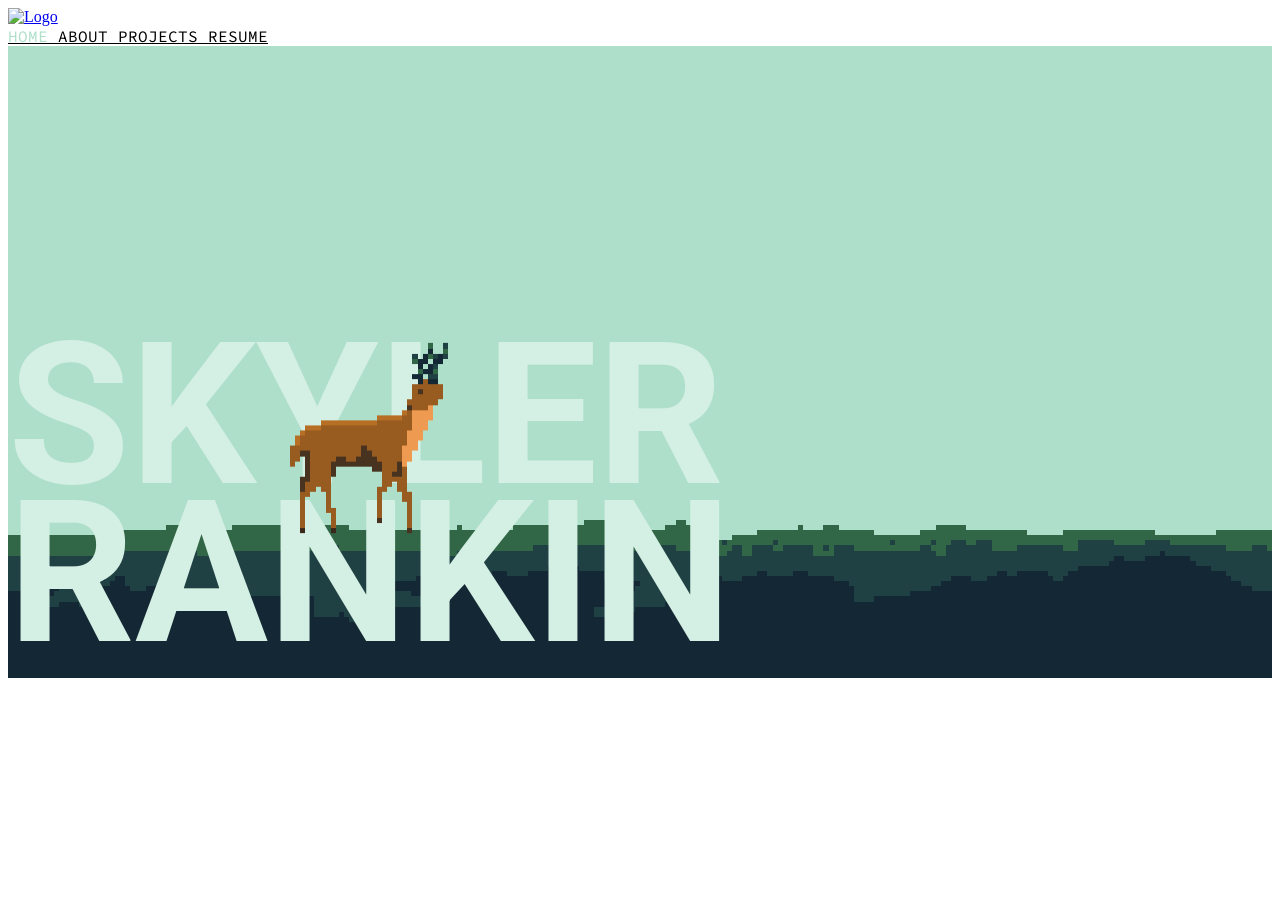
==== index.html @ 7c262d17 "resume update, sm2s" ====
<!DOCTYPE html>
    <head>
        <meta charset="utf-8">
        <meta http-equiv="X-UA-Compatible" content="IE=edge">
        <meta name="viewport" content="width=device-width, initial-scale=1">
        <meta name="description" content="I am a Computer Science student at the University of Pennsylvania and a Software Development intern at Amazon.">
        <title>Skyler Rankin</title>
        <link href="https://fonts.googleapis.com/css?family=Source+Code+Pro" rel="stylesheet">
        <link href="https://fonts.googleapis.com/css?family=Roboto" rel="stylesheet">
        <link rel="stylesheet" href="https://unpkg.com/bulma@0.7.4/css/bulma.min.css" />
        <link rel="stylesheet" href="https://use.fontawesome.com/releases/v5.8.2/css/all.css" integrity="sha384-oS3vJWv+0UjzBfQzYUhtDYW+Pj2yciDJxpsK1OYPAYjqT085Qq/1cq5FLXAZQ7Ay" crossorigin="anonymous">

        <style>
            ::selection { background: #aedfca; }
            ::-moz-selection { background: #aedfca; }
            .nav_link { font-family: 'Source Code Pro', monospace; color: black; }
            .nav_link:hover { color: #aedfca; }
            .title_sub { font-family: 'Source Code Pro', monospace; }
            .navbar-item:hover { cursor: pointer; }
            .centered {  color: white; position: absolute; top: 0; left: 0; right: 0; }
        </style>
    </head>

    <body>
        <section class="hero is-fullheight">
            <div class="hero-head">
                <nav class="navbar">
                    <div class="container">
                        <div class="navbar-brand">
                            <a class="navbar-item" href="../">
                                <img src="http://bulma.io/images/bulma-type-white.png" alt="Logo">
                            </a>
                            <span class="navbar-burger burger" data-target="navbarMenu" id="burger">
                                <span></span>
                                <span></span>
                                <span></span>
                            </span>
                        </div>
                        <div id="navbarMenu" class="navbar-menu">
                            <div class="navbar-end">
                                <span class="navbar-item is-active paged" data-target="pane-1" id="tab-1">
                                    <a class="nav_link" href="#">
                                        <span style="color: #aedfca;">HOME</span>
                                    </a>
                                </span>
                                <span class="navbar-item paged" data-target="pane-2" id="tab-2">
                                    <a class="nav_link" href="#">
                                        <span>ABOUT</span>
                                    </a>
                                </span>
                                <span class="navbar-item paged" data-target="pane-3" id="tab-3">
                                    <a class="nav_link" href="#">
                                        <span>PROJECTS</span>
                                    </a>
                                </span>
                                <span id="resume" class="navbar-item">
                                    <a class="nav_link" href="#">
                                        <span>RESUME</span>
                                    </a>
                                </span>
                            </div>
                        </div>
                    </div>
                </nav>
            </div>
            <div class="hero-body">
                <div class="container">
                    <div class="tab-content">
                        <div class="tab-pane" id="pane-1" style="display: block;">
                            <div class="column is-8 is-offset-2 has-text-centered" style="position: relative;">
                                <div style="position: relative">
                                    <canvas id="background_canvas" style="width: 100%; height: 100%; z-index: 0;"></canvas>
                                    <div class="centered" style="z-index: 1;">
                                        <h1 id="home_title" style="font-family: 'Roboto', sans-serif; white-space: nowrap; line-height: 80%; color: #d4efe3;"></h1>
                                    </div>
                                    <canvas id="foreground_canvas" style="position: absolute; top: 0; left: 0; width: 100%; height: 100%; z-index: 2"></canvas>
                                </div>
                            </div>
                        </div>
                        <div class="tab-pane is-active" id="pane-2" style="display: none;">
                            <div class="column is-8 is-offset-2">
                                <h1 class="title" id="time_of_day" style="font-family: 'Roboto';"></h1>
                                <hr>
                                <div class="columns">
                                    <div class="column is-half">
                                        <figure class="image">
                                            <img src="res/image_square.jpg">
                                        </figure>
                                    </div>
                                    <div class="column is-half">
                                        I am a Computer Science student at the University of Pennsylvania and have been fortunate enough to intern at GP Strategies the past two summers as well as at Amazon this summer.  Through these experiences, I have learned not only languages and system designs, but also the good practices and work ethic that have forged this modern era of technology. I take pride in producing quality code and believe in hard work and accountability. Aside from coding, I enjoy spending time fishing, maintaining aquariums, and playing basketball.
                                        <br>
                                        <br>
                                        <span class="icon">
                                            <i class="fas fa-envelope"></i>
                                        </span>
                                        <a href="mailto:skylerr@seas.upenn.edu">  skylerr@seas.upenn.edu</a>
                                        <br>
                                        <span class="icon">
                                                <i class="fab fa-github"></i>
                                        </span>
                                        <a href="https://github.com/SkylerRankin" target="_blank">  Github</a>
                                    </div>
                                </div>
                            </div>
                        </div>
                        <div class="tab-pane is-active" id="pane-3" style="display: none;">
                            <div class="columns">
                                <div class="column is-2">
                                    <aside class="menu">
                                        <p class="menu-label">
                                            Projects
                                        </p>
                                        <ul class="menu-list">
                                            <!--INSERT START-->
                                            <li><a href="#project_0">JPEG Decoding</a></li>
                                            <li><a href="#project_1">SM2S</a></li>
                                            <li><a href="#project_2">2D Raycasting</a></li>
                                            <!--INSERT END-->
                                        </ul>
                                    </aside>
                                </div>
                                <div class="column is-8">
                                    <!--INSERT START-->
                                    <div>
                                        <h1 class="title" id="project_0">JPEG Decoding</h1>
                                        <div class="subtitle">A walk-through of the JFIF</div>
                                        <div>
                                            <a href="https://github.com/SkylerRankin/JPEG-Decoder" target="_blank"><span class="tag is-link">Github</span></a>
                                            <span class="tag is-success">Python 3</span>
                                            <span class="tag is-success">Jupyter Notebook</span>
                                            <br>
                                        </div>
                                        <div>
                                            <br>
                                            <figure class="image" style="width: 100%;"><img src="res/jpeg.jpg" style="width: 60%; float: right; margin-left: 15px; margin-right: 15px; margin-bottom: 15px;"></figure>
                                            <p>This Jupyter Notebook steps through the process of decoding a JPEG image file. After learning to understand these files byte by byte, its clear that a very high level of engineering and foresight was needed to achieve the stability and efficiency that allows for millions of pixels created by a variety of cameras and applications to be packed into small, uniform files. However, much of the available official documentation for this process is either extremely brief or lacking real world examples; when it comes to procedures like ZRL encoding or Huffman table parsing, it takes more than a few sentences to get all of the details necessary to implement them. As such, I’ve created this repository using simple to understand functions written in Python with custom diagrams for all of the tricky sections. Hopefully this will be useful to anyone looking for an example of how the bytes are parsed in JPEG decoders.</p>
                                        </div>
                                        <br style="clear: both;">
                                        <hr>
                                    </div>
                                    <div>
                                        <h1 class="title" id="project_1">SM2S</h1>
                                        <div class="subtitle">Simple Money Management System: A serverless web app</div>
                                        <div>
                                            <a href="http://www.sm2s.org" target="_blank"><span class="tag is-link">Live Site</span></a>
                                            <span class="tag is-success">React</span>
                                            <span class="tag is-success">AWS</span>
                                            <span class="tag is-success">Lambda</span>
                                            <span class="tag is-success">DynamoDB</span>
                                            <br>
                                        </div>
                                        <div>
                                            <br>
                                            <figure class="image" style="width: 100%;"><img src="res/SM2S.PNG" style="width: 60%; float: right; margin-left: 15px; margin-right: 15px; margin-bottom: 15px;"></figure>
                                            <p>This Jupyter Notebook steps through the process of decoding a JPEG image file. After learning to understand these files byte by byte, its clear that a very high level of engineering and foresight was needed to achieve the stability and efficiency that allows for millions of pixels created by a variety of cameras and applications to be packed into small, uniform files. However, much of the available official documentation for this process is either extremely brief or lacking real world examples; when it comes to procedures like ZRL encoding or Huffman table parsing, it takes more than a few sentences to get all of the details necessary to implement them. As such, I’ve created this repository using simple to understand functions written in Python with custom diagrams for all of the tricky sections. Hopefully this will be useful to anyone looking for an example of how the bytes are parsed in JPEG decoders.</p>
                                        </div>
                                        <br style="clear: both;">
                                        <hr>
                                    </div>
                                    <div>
                                        <h1 class="title" id="project_2">2D Raycasting</h1>
                                        <div class="subtitle">Transforming 2D Maps into 3D Environments with Ray Casting</div>
                                        <div>
                                            <a href="https://github.com/SkylerRankin/Raycast3D" target="_blank"><span class="tag is-link">Github</span></a>
                                            <span class="tag is-success">Java</span>
                                            <br>
                                        </div>
                                        <div>
                                            <br>
                                            <figure class="image" style="width: 100%;"><img src="res/raycast.jpg" style="width: 60%; float: right; margin-left: 15px; margin-right: 15px; margin-bottom: 15px;"></figure>
                                            <p>3D graphics algorithms have reached a point where they can be implemented in pretty much every platform efficiently, but there was once a time where vertex buffers and pixel shaders just weren’t in the memory budget of the average computer. In these times, developers created some very clever methods of simulating 3D scenes and objects without actually calculating the distances normally necessary for such a visual. This small Java file implements one such method, 2D ray casting, to simulate a FPS view walking in a 3D maze. The entire file is around 160 lines with no 3D model, and I think gives an awesome effect for so little cost.</p>
                                        </div>
                                        <br style="clear: both;">
                                        <hr>
                                    </div>
                                    <!--INSERT END-->
                                </div>
                            </div>
                        </div>
                    </div>
                </div>
            </div>
        </section>
        <script src="script_min.js"></script>
        <script src="animation_min.js"></script>
        <!--<script src="format.js"></script>-->
    </body>
</html>
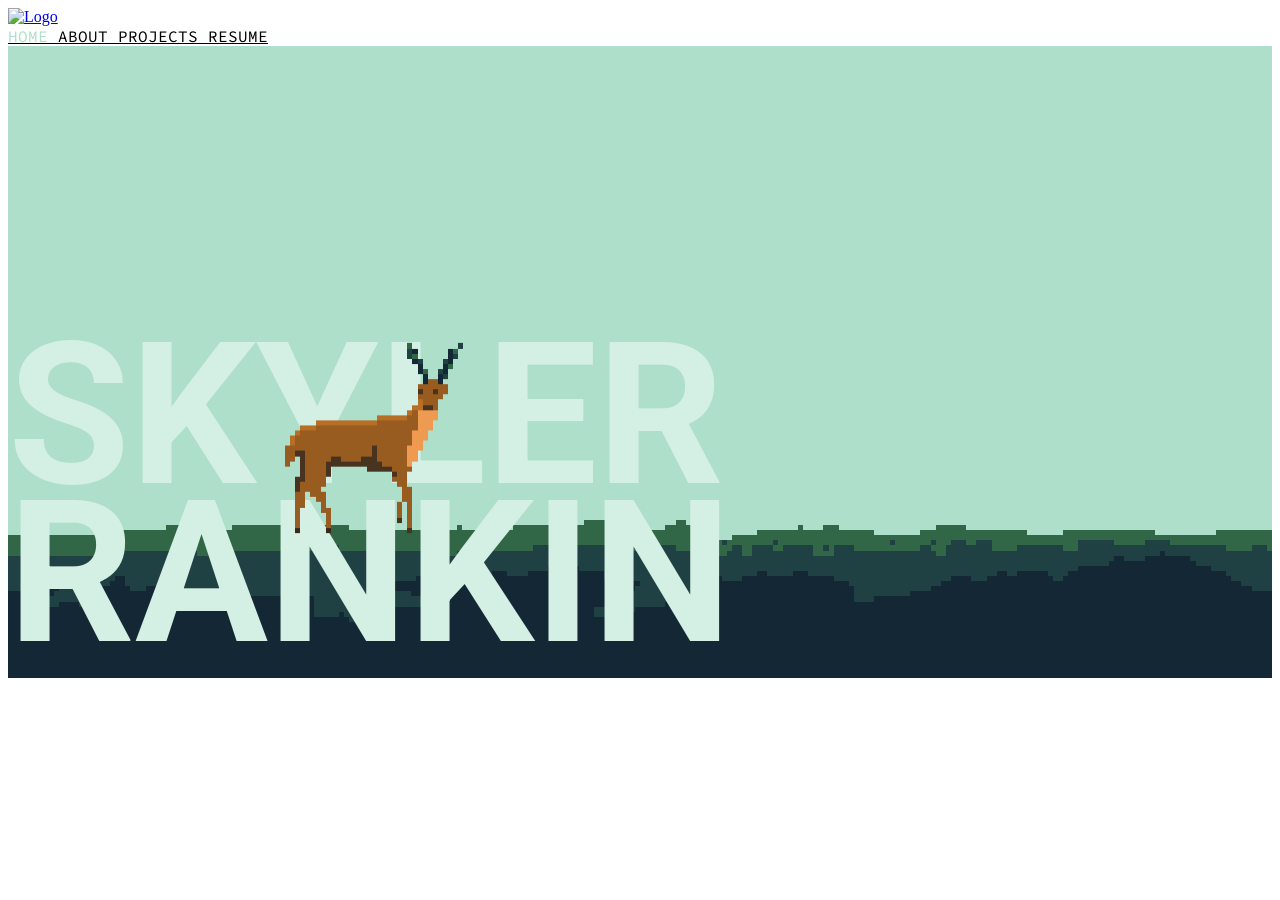
==== commit 28f21bcd: "sm2s description" ====
--- a/index.html
+++ b/index.html
@@ -153,7 +153,7 @@
                                         <div>
                                             <br>
                                             <figure class="image" style="width: 100%;"><img src="res/SM2S.PNG" style="width: 60%; float: right; margin-left: 15px; margin-right: 15px; margin-bottom: 15px;"></figure>
-                                            <p>This Jupyter Notebook steps through the process of decoding a JPEG image file. After learning to understand these files byte by byte, its clear that a very high level of engineering and foresight was needed to achieve the stability and efficiency that allows for millions of pixels created by a variety of cameras and applications to be packed into small, uniform files. However, much of the available official documentation for this process is either extremely brief or lacking real world examples; when it comes to procedures like ZRL encoding or Huffman table parsing, it takes more than a few sentences to get all of the details necessary to implement them. As such, I’ve created this repository using simple to understand functions written in Python with custom diagrams for all of the tricky sections. Hopefully this will be useful to anyone looking for an example of how the bytes are parsed in JPEG decoders.</p>
+                                            <p>This website provides a simple means to budget and track finances. The web application uses an API served by an AWS Lambda function. This allows the front end to interface with several Dynamo DB tables that store users’ financial records and encrypted login information. Through making API requests, the application does not require a traditional server to be utilized and is fully interactive even though it is statically hosted. In this case, I use a public S3 bucket to hold the HTML and JavaScript files. For low traffic websites with minimal connectivity requirements, this serverless design is low cost and efficient as compared to a typical cloud-based server.</p>
                                         </div>
                                         <br style="clear: both;">
                                         <hr>
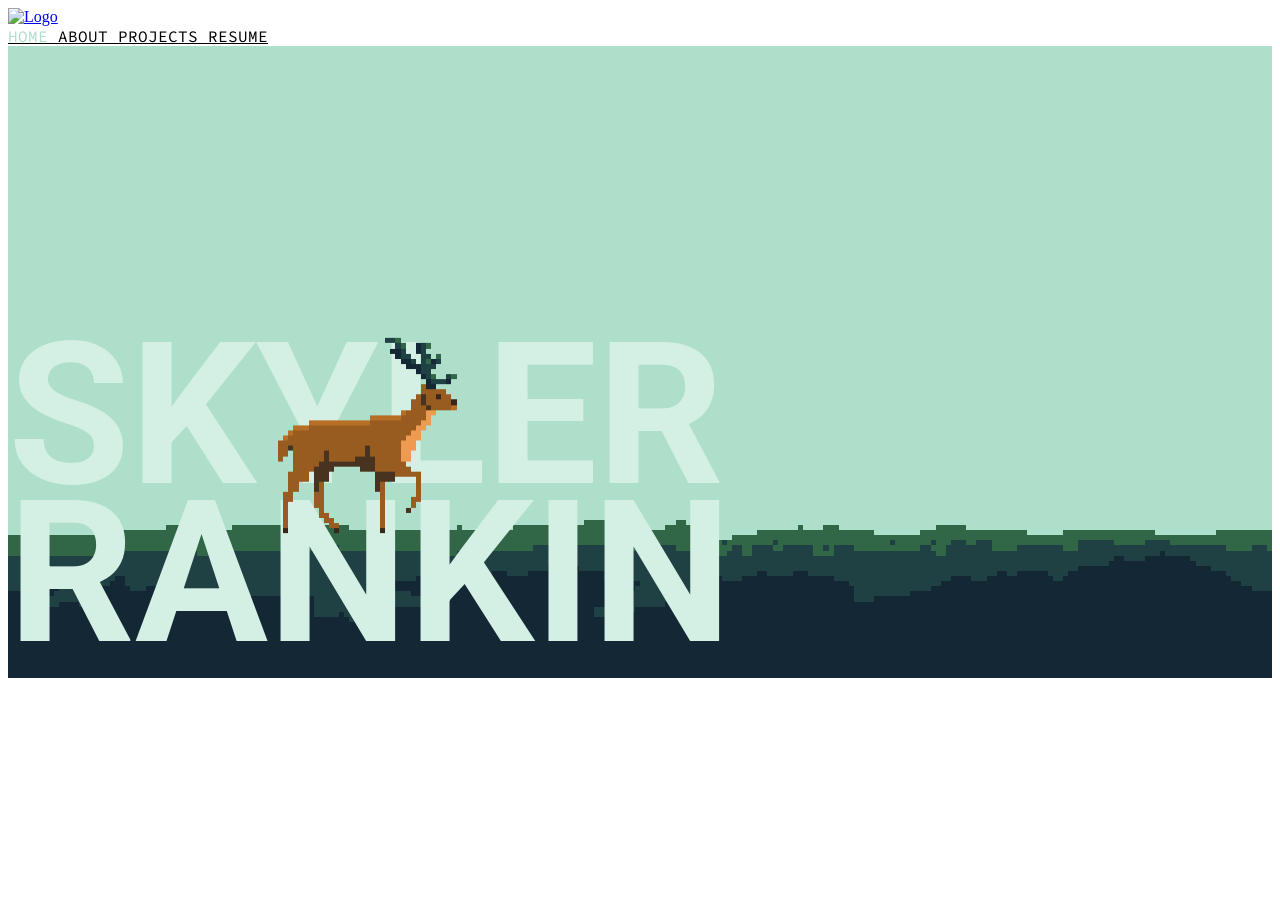
==== commit d9aa4efc: "added browser and cubes" ====
--- a/index.html
+++ b/index.html
@@ -113,9 +113,11 @@
                                         </p>
                                         <ul class="menu-list">
                                             <!--INSERT START-->
-                                            <li><a href="#project_0">JPEG Decoding</a></li>
-                                            <li><a href="#project_1">SM2S</a></li>
-                                            <li><a href="#project_2">2D Raycasting</a></li>
+                                            <li><a href="#project_0">Browser</a></li>
+                                            <li><a href="#project_1">JPEG Decoding</a></li>
+                                            <li><a href="#project_2">Flash Cubes</a></li>
+                                            <li><a href="#project_3">SM2S</a></li>
+                                            <li><a href="#project_4">2D Raycasting</a></li>
                                             <!--INSERT END-->
                                         </ul>
                                     </aside>
@@ -123,7 +125,25 @@
                                 <div class="column is-8">
                                     <!--INSERT START-->
                                     <div>
-                                        <h1 class="title" id="project_0">JPEG Decoding</h1>
+                                        <h1 class="title" id="project_0">Browser</h1>
+                                        <div class="subtitle">An HTML/CSS Renderer</div>
+                                        <div>
+                                            <a href="https://github.com/SkylerRankin/Browser" target="_blank"><span class="tag is-link">Github</span></a>
+                                            <span class="tag is-success">Java</span>
+                                            <span class="tag is-success">HTML</span>
+                                            <span class="tag is-success">CSS</span>
+                                            <br>
+                                        </div>
+                                        <div>
+                                            <br>
+                                            <figure class="image" style="width: 100%;"><img src="res/browser.png" style="width: 60%; float: right; margin-left: 15px; margin-right: 15px; margin-bottom: 15px;"></figure>
+                                            <p>This web browser uses an HTML/CSS renderer I wrote from scratch, drawing to a JavaFX canvas. The first step in the process to render a page is making the HTTP request in an independent thread for the root HTML file. Once this is loaded, it is parsed into a tree structure of the HTML tags. From this structure, a more formal DOM can be assembled. While the DOM is being created, any external resources, such as image references, can start being fetched and processed as well. The next step is to generate the render tree, which contains information used to draw each node. The most interesting part of the render tree is that changing one element has recursive impacts throughout the tree. If a child node grows larger, the parent must grow to fit that size. But if the parent’s size is fixed, say by a CSS rule, then the child must know to make line breaks, overflows, or whatever is specified to fit that constraint. This relationship is handled by a couple of recursive functions that propagate information either upwards or downwards through the tree to make sure the rendering is true to the HTML. At the final step, each node is drawn to the canvas and the webpage is visible. This browser does not include a JavaScript interpreter, so unfortunately many modern webpages are not visible with it. I have, however, added some bookmarks to HTML-only sites that render pretty accurately. </p>
+                                        </div>
+                                        <br style="clear: both;">
+                                        <hr>
+                                    </div>
+                                    <div>
+                                        <h1 class="title" id="project_1">JPEG Decoding</h1>
                                         <div class="subtitle">A walk-through of the JFIF</div>
                                         <div>
                                             <a href="https://github.com/SkylerRankin/JPEG-Decoder" target="_blank"><span class="tag is-link">Github</span></a>
@@ -140,7 +160,26 @@
                                         <hr>
                                     </div>
                                     <div>
-                                        <h1 class="title" id="project_1">SM2S</h1>
+                                        <h1 class="title" id="project_2">Flash Cubes</h1>
+                                        <div class="subtitle">Multi-sided flash cards using cubes</div>
+                                        <div>
+                                            <a href="http://cube-bucket-skylerr.s3-website-us-east-1.amazonaws.com/" target="_blank"><span class="tag is-link">Live Site</span></a>
+                                            <span class="tag is-success">React</span>
+                                            <span class="tag is-success">AWS</span>
+                                            <span class="tag is-success">Lambda</span>
+                                            <span class="tag is-success">DynamoDB</span>
+                                            <br>
+                                        </div>
+                                        <div>
+                                            <br>
+                                            <figure class="image" style="width: 100%;"><img src="res/cubes.PNG" style="width: 60%; float: right; margin-left: 15px; margin-right: 15px; margin-bottom: 15px;"></figure>
+                                            <p>This application provides creates a clean, minimal interface to use through flash cards that have a variable number of sides. I use them in particular for studying Chinese, which allows, for instance, having English, pinyin, characters, and parts of speech for any given word all on the same card. The visual for this is a cube, which I have animated to flip and spin to show the selected side of the cube while blurring the other sides. The webpage is hosted with AWS and using a Lambda function to store user data and accounts in DynamoDB tables. </p>
+                                        </div>
+                                        <br style="clear: both;">
+                                        <hr>
+                                    </div>
+                                    <div>
+                                        <h1 class="title" id="project_3">SM2S</h1>
                                         <div class="subtitle">Simple Money Management System: A serverless web app</div>
                                         <div>
                                             <a href="http://www.sm2s.org" target="_blank"><span class="tag is-link">Live Site</span></a>
@@ -159,7 +198,7 @@
                                         <hr>
                                     </div>
                                     <div>
-                                        <h1 class="title" id="project_2">2D Raycasting</h1>
+                                        <h1 class="title" id="project_4">2D Raycasting</h1>
                                         <div class="subtitle">Transforming 2D Maps into 3D Environments with Ray Casting</div>
                                         <div>
                                             <a href="https://github.com/SkylerRankin/Raycast3D" target="_blank"><span class="tag is-link">Github</span></a>
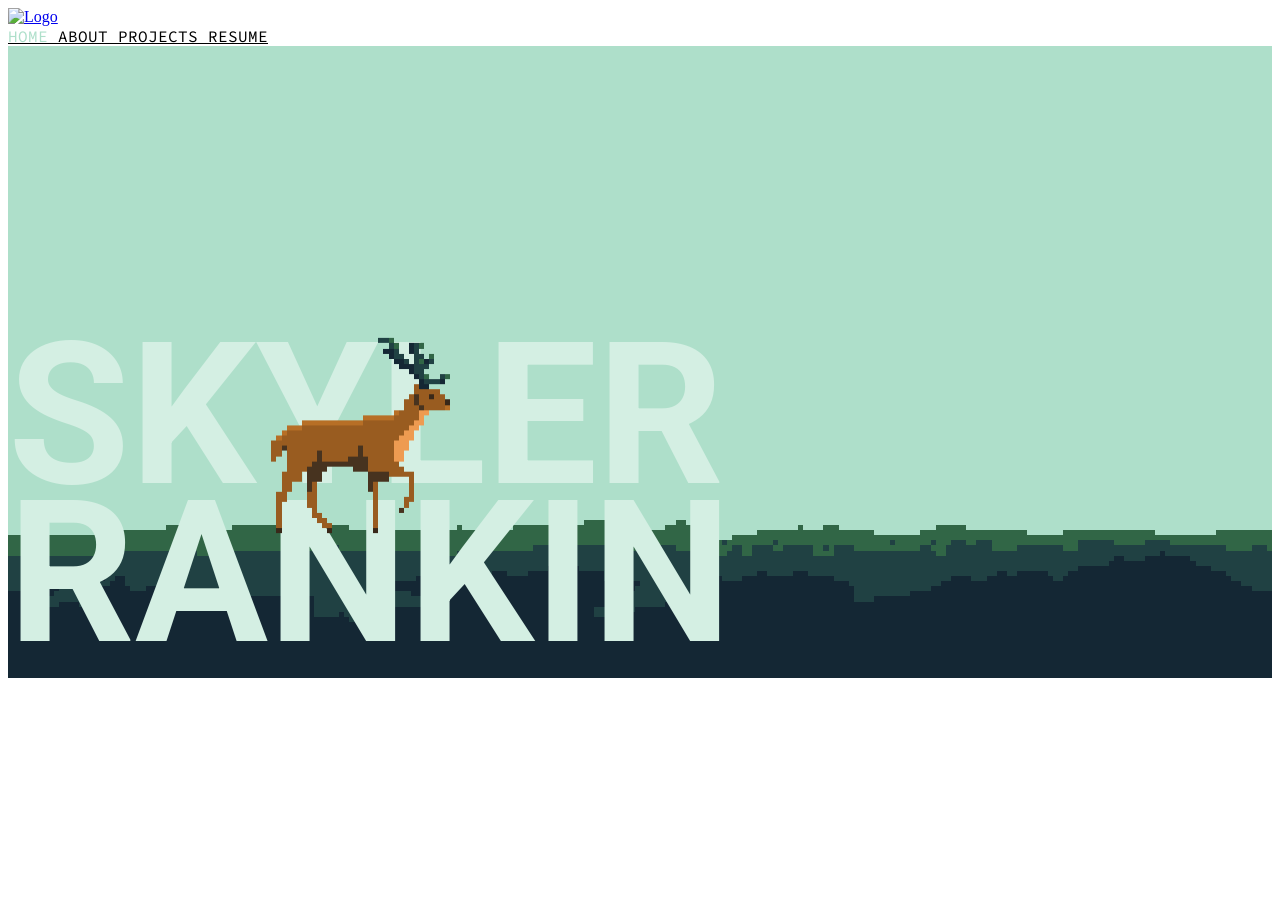
==== commit 7e89334b: "broken image fix" ====
--- a/index.html
+++ b/index.html
@@ -136,7 +136,7 @@
                                         </div>
                                         <div>
                                             <br>
-                                            <figure class="image" style="width: 100%;"><img src="res/browser.png" style="width: 60%; float: right; margin-left: 15px; margin-right: 15px; margin-bottom: 15px;"></figure>
+                                            <figure class="image" style="width: 100%;"><img src="res/browser.PNG" style="width: 60%; float: right; margin-left: 15px; margin-right: 15px; margin-bottom: 15px;"></figure>
                                             <p>This web browser uses an HTML/CSS renderer I wrote from scratch, drawing to a JavaFX canvas. The first step in the process to render a page is making the HTTP request in an independent thread for the root HTML file. Once this is loaded, it is parsed into a tree structure of the HTML tags. From this structure, a more formal DOM can be assembled. While the DOM is being created, any external resources, such as image references, can start being fetched and processed as well. The next step is to generate the render tree, which contains information used to draw each node. The most interesting part of the render tree is that changing one element has recursive impacts throughout the tree. If a child node grows larger, the parent must grow to fit that size. But if the parent’s size is fixed, say by a CSS rule, then the child must know to make line breaks, overflows, or whatever is specified to fit that constraint. This relationship is handled by a couple of recursive functions that propagate information either upwards or downwards through the tree to make sure the rendering is true to the HTML. At the final step, each node is drawn to the canvas and the webpage is visible. This browser does not include a JavaScript interpreter, so unfortunately many modern webpages are not visible with it. I have, however, added some bookmarks to HTML-only sites that render pretty accurately. </p>
                                         </div>
                                         <br style="clear: both;">
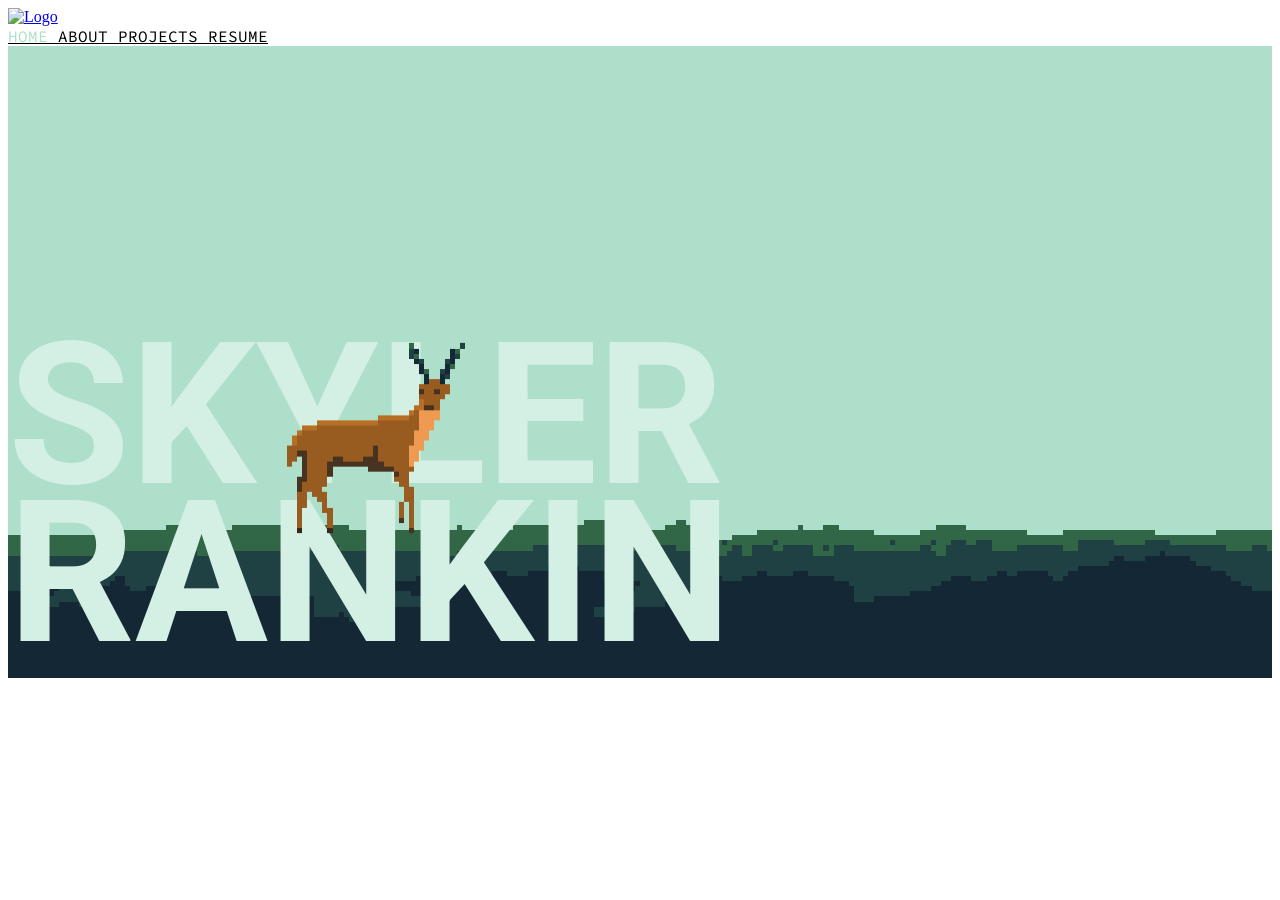
==== commit f1ae734a: "about update" ====
--- a/index.html
+++ b/index.html
@@ -88,7 +88,7 @@
                                         </figure>
                                     </div>
                                     <div class="column is-half">
-                                        I am a Computer Science student at the University of Pennsylvania and have been fortunate enough to intern at GP Strategies the past two summers as well as at Amazon this summer.  Through these experiences, I have learned not only languages and system designs, but also the good practices and work ethic that have forged this modern era of technology. I take pride in producing quality code and believe in hard work and accountability. Aside from coding, I enjoy spending time fishing, maintaining aquariums, and playing basketball.
+                                        I am a Computer Science student at the University of Pennsylvania and have been fortunate enough to intern at Amazon both last and this summer as well as GP Strategies before that. Through these experiences, I have learned not only about languages and system designs, but also the good practices and work ethic that have forged this modern era of technology. I take pride in producing quality code and believe in hard work and accountability. Aside from coding, I enjoy spending time fishing, maintaining aquariums, and playing basketball.
                                         <br>
                                         <br>
                                         <span class="icon">
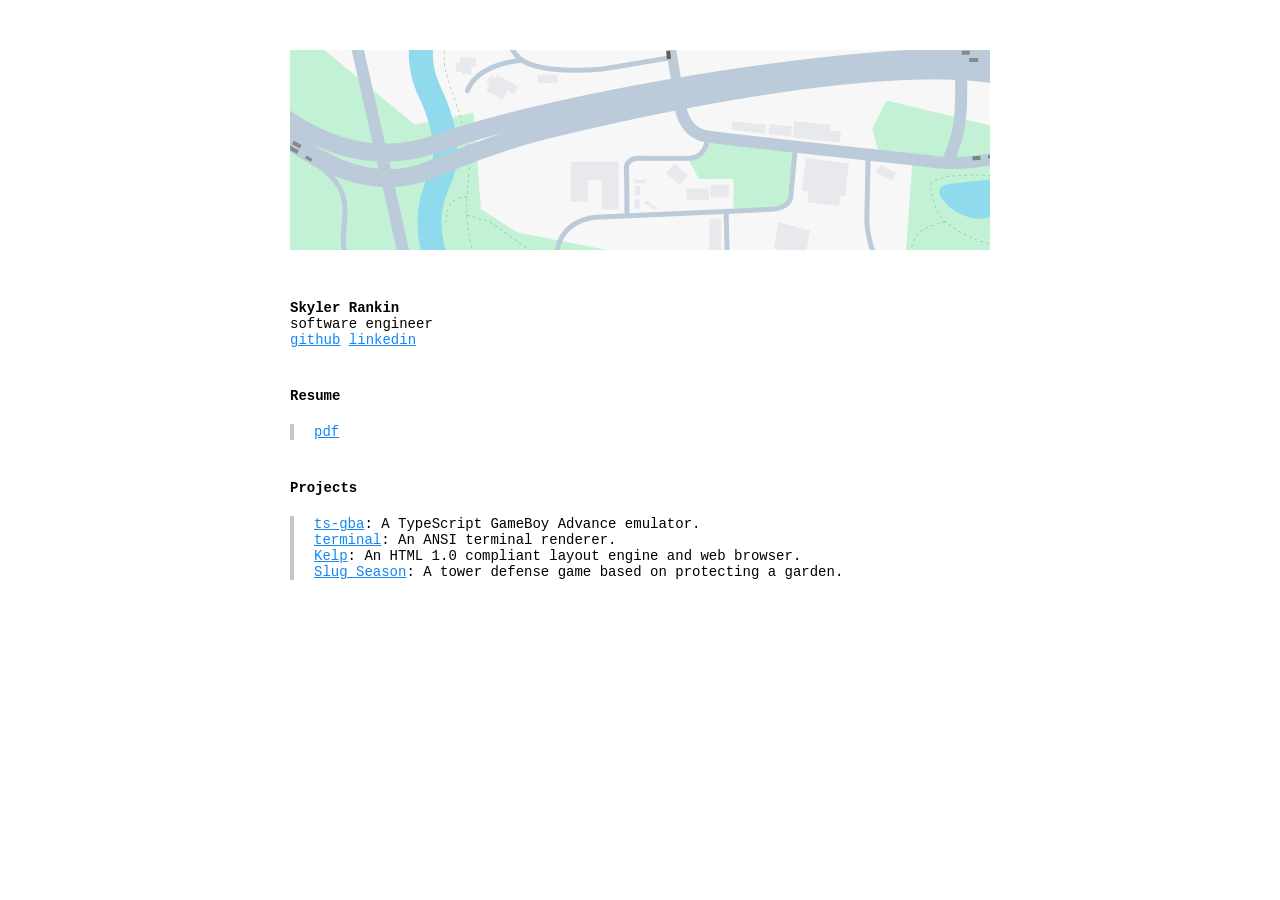
==== commit 3e3334bb: "Content update with map animation." ====
--- a/index.html
+++ b/index.html
@@ -3,226 +3,67 @@
         <meta charset="utf-8">
         <meta http-equiv="X-UA-Compatible" content="IE=edge">
         <meta name="viewport" content="width=device-width, initial-scale=1">
-        <meta name="description" content="I am a Computer Science student at the University of Pennsylvania and a Software Development intern at Amazon.">
+        <meta name="description" content="">
         <title>Skyler Rankin</title>
-        <link href="https://fonts.googleapis.com/css?family=Source+Code+Pro" rel="stylesheet">
-        <link href="https://fonts.googleapis.com/css?family=Roboto" rel="stylesheet">
-        <link rel="stylesheet" href="https://unpkg.com/bulma@0.7.4/css/bulma.min.css" />
-        <link rel="stylesheet" href="https://use.fontawesome.com/releases/v5.8.2/css/all.css" integrity="sha384-oS3vJWv+0UjzBfQzYUhtDYW+Pj2yciDJxpsK1OYPAYjqT085Qq/1cq5FLXAZQ7Ay" crossorigin="anonymous">
+        <style>
+            * {
+                font-family: "Roboto Mono", "Courier New", "Courier", monospace;
+                font-size: 14px;
+            }
 
-        <style>
-            ::selection { background: #aedfca; }
-            ::-moz-selection { background: #aedfca; }
-            .nav_link { font-family: 'Source Code Pro', monospace; color: black; }
-            .nav_link:hover { color: #aedfca; }
-            .title_sub { font-family: 'Source Code Pro', monospace; }
-            .navbar-item:hover { cursor: pointer; }
-            .centered {  color: white; position: absolute; top: 0; left: 0; right: 0; }
+            a {
+                color: #1187f5;
+            }
+
+            #container {
+                max-width: 700px;
+                margin: 50px auto;
+                padding: 0px;
+            }
+            #map-container {
+                position: relative;
+                max-width: 700px;
+                margin-bottom: 50px;
+            }
+            .project-section {
+                padding-left: 20px;
+                border-left: solid 4px #c5c5c5;
+            }
         </style>
+        <script src="./map.js"></script>
+        <script src="./script.js"></script>
     </head>
-
     <body>
-        <section class="hero is-fullheight">
-            <div class="hero-head">
-                <nav class="navbar">
-                    <div class="container">
-                        <div class="navbar-brand">
-                            <a class="navbar-item" href="../">
-                                <img src="http://bulma.io/images/bulma-type-white.png" alt="Logo">
-                            </a>
-                            <span class="navbar-burger burger" data-target="navbarMenu" id="burger">
-                                <span></span>
-                                <span></span>
-                                <span></span>
-                            </span>
-                        </div>
-                        <div id="navbarMenu" class="navbar-menu">
-                            <div class="navbar-end">
-                                <span class="navbar-item is-active paged" data-target="pane-1" id="tab-1">
-                                    <a class="nav_link" href="#">
-                                        <span style="color: #aedfca;">HOME</span>
-                                    </a>
-                                </span>
-                                <span class="navbar-item paged" data-target="pane-2" id="tab-2">
-                                    <a class="nav_link" href="#">
-                                        <span>ABOUT</span>
-                                    </a>
-                                </span>
-                                <span class="navbar-item paged" data-target="pane-3" id="tab-3">
-                                    <a class="nav_link" href="#">
-                                        <span>PROJECTS</span>
-                                    </a>
-                                </span>
-                                <span id="resume" class="navbar-item">
-                                    <a class="nav_link" href="#">
-                                        <span>RESUME</span>
-                                    </a>
-                                </span>
-                            </div>
-                        </div>
-                    </div>
-                </nav>
+        <div id="container">
+            <div id="map-container">
+                <img width="700px" src="res/map.png" style="display: block;">
+                <canvas id="canvas" width="700" height="200" style="position: absolute; top: 0px; left: 0px;"></canvas>
             </div>
-            <div class="hero-body">
-                <div class="container">
-                    <div class="tab-content">
-                        <div class="tab-pane" id="pane-1" style="display: block;">
-                            <div class="column is-8 is-offset-2 has-text-centered" style="position: relative;">
-                                <div style="position: relative">
-                                    <canvas id="background_canvas" style="width: 100%; height: 100%; z-index: 0;"></canvas>
-                                    <div class="centered" style="z-index: 1;">
-                                        <h1 id="home_title" style="font-family: 'Roboto', sans-serif; white-space: nowrap; line-height: 80%; color: #d4efe3;"></h1>
-                                    </div>
-                                    <canvas id="foreground_canvas" style="position: absolute; top: 0; left: 0; width: 100%; height: 100%; z-index: 2"></canvas>
-                                </div>
-                            </div>
-                        </div>
-                        <div class="tab-pane is-active" id="pane-2" style="display: none;">
-                            <div class="column is-8 is-offset-2">
-                                <h1 class="title" id="time_of_day" style="font-family: 'Roboto';"></h1>
-                                <hr>
-                                <div class="columns">
-                                    <div class="column is-half">
-                                        <figure class="image">
-                                            <img src="res/image_square.jpg">
-                                        </figure>
-                                    </div>
-                                    <div class="column is-half">
-                                        I am a Computer Science student at the University of Pennsylvania and have been fortunate enough to intern at Amazon both last and this summer as well as GP Strategies before that. Through these experiences, I have learned not only about languages and system designs, but also the good practices and work ethic that have forged this modern era of technology. I take pride in producing quality code and believe in hard work and accountability. Aside from coding, I enjoy spending time fishing, maintaining aquariums, and playing basketball.
-                                        <br>
-                                        <br>
-                                        <span class="icon">
-                                            <i class="fas fa-envelope"></i>
-                                        </span>
-                                        <a href="mailto:skylerr@seas.upenn.edu">  skylerr@seas.upenn.edu</a>
-                                        <br>
-                                        <span class="icon">
-                                                <i class="fab fa-github"></i>
-                                        </span>
-                                        <a href="https://github.com/SkylerRankin" target="_blank">  Github</a>
-                                    </div>
-                                </div>
-                            </div>
-                        </div>
-                        <div class="tab-pane is-active" id="pane-3" style="display: none;">
-                            <div class="columns">
-                                <div class="column is-2">
-                                    <aside class="menu">
-                                        <p class="menu-label">
-                                            Projects
-                                        </p>
-                                        <ul class="menu-list">
-                                            <!--INSERT START-->
-                                            <li><a href="#project_0">Browser</a></li>
-                                            <li><a href="#project_1">JPEG Decoding</a></li>
-                                            <li><a href="#project_2">Flash Cubes</a></li>
-                                            <li><a href="#project_3">SM2S</a></li>
-                                            <li><a href="#project_4">2D Raycasting</a></li>
-                                            <!--INSERT END-->
-                                        </ul>
-                                    </aside>
-                                </div>
-                                <div class="column is-8">
-                                    <!--INSERT START-->
-                                    <div>
-                                        <h1 class="title" id="project_0">Browser</h1>
-                                        <div class="subtitle">An HTML/CSS Renderer</div>
-                                        <div>
-                                            <a href="https://github.com/SkylerRankin/Browser" target="_blank"><span class="tag is-link">Github</span></a>
-                                            <span class="tag is-success">Java</span>
-                                            <span class="tag is-success">HTML</span>
-                                            <span class="tag is-success">CSS</span>
-                                            <br>
-                                        </div>
-                                        <div>
-                                            <br>
-                                            <figure class="image" style="width: 100%;"><img src="res/browser.PNG" style="width: 60%; float: right; margin-left: 15px; margin-right: 15px; margin-bottom: 15px;"></figure>
-                                            <p>This web browser uses an HTML/CSS renderer I wrote from scratch, drawing to a JavaFX canvas. The first step in the process to render a page is making the HTTP request in an independent thread for the root HTML file. Once this is loaded, it is parsed into a tree structure of the HTML tags. From this structure, a more formal DOM can be assembled. While the DOM is being created, any external resources, such as image references, can start being fetched and processed as well. The next step is to generate the render tree, which contains information used to draw each node. The most interesting part of the render tree is that changing one element has recursive impacts throughout the tree. If a child node grows larger, the parent must grow to fit that size. But if the parent’s size is fixed, say by a CSS rule, then the child must know to make line breaks, overflows, or whatever is specified to fit that constraint. This relationship is handled by a couple of recursive functions that propagate information either upwards or downwards through the tree to make sure the rendering is true to the HTML. At the final step, each node is drawn to the canvas and the webpage is visible. This browser does not include a JavaScript interpreter, so unfortunately many modern webpages are not visible with it. I have, however, added some bookmarks to HTML-only sites that render pretty accurately. </p>
-                                        </div>
-                                        <br style="clear: both;">
-                                        <hr>
-                                    </div>
-                                    <div>
-                                        <h1 class="title" id="project_1">JPEG Decoding</h1>
-                                        <div class="subtitle">A walk-through of the JFIF</div>
-                                        <div>
-                                            <a href="https://github.com/SkylerRankin/JPEG-Decoder" target="_blank"><span class="tag is-link">Github</span></a>
-                                            <span class="tag is-success">Python 3</span>
-                                            <span class="tag is-success">Jupyter Notebook</span>
-                                            <br>
-                                        </div>
-                                        <div>
-                                            <br>
-                                            <figure class="image" style="width: 100%;"><img src="res/jpeg.jpg" style="width: 60%; float: right; margin-left: 15px; margin-right: 15px; margin-bottom: 15px;"></figure>
-                                            <p>This Jupyter Notebook steps through the process of decoding a JPEG image file. After learning to understand these files byte by byte, its clear that a very high level of engineering and foresight was needed to achieve the stability and efficiency that allows for millions of pixels created by a variety of cameras and applications to be packed into small, uniform files. However, much of the available official documentation for this process is either extremely brief or lacking real world examples; when it comes to procedures like ZRL encoding or Huffman table parsing, it takes more than a few sentences to get all of the details necessary to implement them. As such, I’ve created this repository using simple to understand functions written in Python with custom diagrams for all of the tricky sections. Hopefully this will be useful to anyone looking for an example of how the bytes are parsed in JPEG decoders.</p>
-                                        </div>
-                                        <br style="clear: both;">
-                                        <hr>
-                                    </div>
-                                    <div>
-                                        <h1 class="title" id="project_2">Flash Cubes</h1>
-                                        <div class="subtitle">Multi-sided flash cards using cubes</div>
-                                        <div>
-                                            <a href="http://cube-bucket-skylerr.s3-website-us-east-1.amazonaws.com/" target="_blank"><span class="tag is-link">Live Site</span></a>
-                                            <span class="tag is-success">React</span>
-                                            <span class="tag is-success">AWS</span>
-                                            <span class="tag is-success">Lambda</span>
-                                            <span class="tag is-success">DynamoDB</span>
-                                            <br>
-                                        </div>
-                                        <div>
-                                            <br>
-                                            <figure class="image" style="width: 100%;"><img src="res/cubes.PNG" style="width: 60%; float: right; margin-left: 15px; margin-right: 15px; margin-bottom: 15px;"></figure>
-                                            <p>This application provides creates a clean, minimal interface to use through flash cards that have a variable number of sides. I use them in particular for studying Chinese, which allows, for instance, having English, pinyin, characters, and parts of speech for any given word all on the same card. The visual for this is a cube, which I have animated to flip and spin to show the selected side of the cube while blurring the other sides. The webpage is hosted with AWS and using a Lambda function to store user data and accounts in DynamoDB tables. </p>
-                                        </div>
-                                        <br style="clear: both;">
-                                        <hr>
-                                    </div>
-                                    <div>
-                                        <h1 class="title" id="project_3">SM2S</h1>
-                                        <div class="subtitle">Simple Money Management System: A serverless web app</div>
-                                        <div>
-                                            <a href="http://www.sm2s.org" target="_blank"><span class="tag is-link">Live Site</span></a>
-                                            <span class="tag is-success">React</span>
-                                            <span class="tag is-success">AWS</span>
-                                            <span class="tag is-success">Lambda</span>
-                                            <span class="tag is-success">DynamoDB</span>
-                                            <br>
-                                        </div>
-                                        <div>
-                                            <br>
-                                            <figure class="image" style="width: 100%;"><img src="res/SM2S.PNG" style="width: 60%; float: right; margin-left: 15px; margin-right: 15px; margin-bottom: 15px;"></figure>
-                                            <p>This website provides a simple means to budget and track finances. The web application uses an API served by an AWS Lambda function. This allows the front end to interface with several Dynamo DB tables that store users’ financial records and encrypted login information. Through making API requests, the application does not require a traditional server to be utilized and is fully interactive even though it is statically hosted. In this case, I use a public S3 bucket to hold the HTML and JavaScript files. For low traffic websites with minimal connectivity requirements, this serverless design is low cost and efficient as compared to a typical cloud-based server.</p>
-                                        </div>
-                                        <br style="clear: both;">
-                                        <hr>
-                                    </div>
-                                    <div>
-                                        <h1 class="title" id="project_4">2D Raycasting</h1>
-                                        <div class="subtitle">Transforming 2D Maps into 3D Environments with Ray Casting</div>
-                                        <div>
-                                            <a href="https://github.com/SkylerRankin/Raycast3D" target="_blank"><span class="tag is-link">Github</span></a>
-                                            <span class="tag is-success">Java</span>
-                                            <br>
-                                        </div>
-                                        <div>
-                                            <br>
-                                            <figure class="image" style="width: 100%;"><img src="res/raycast.jpg" style="width: 60%; float: right; margin-left: 15px; margin-right: 15px; margin-bottom: 15px;"></figure>
-                                            <p>3D graphics algorithms have reached a point where they can be implemented in pretty much every platform efficiently, but there was once a time where vertex buffers and pixel shaders just weren’t in the memory budget of the average computer. In these times, developers created some very clever methods of simulating 3D scenes and objects without actually calculating the distances normally necessary for such a visual. This small Java file implements one such method, 2D ray casting, to simulate a FPS view walking in a 3D maze. The entire file is around 160 lines with no 3D model, and I think gives an awesome effect for so little cost.</p>
-                                        </div>
-                                        <br style="clear: both;">
-                                        <hr>
-                                    </div>
-                                    <!--INSERT END-->
-                                </div>
-                            </div>
-                        </div>
-                    </div>
+            <div>
+                <div style="font-weight: bold;">Skyler Rankin</div>
+                <div>software engineer</div>
+                <div>
+                    <a href="https://www.github.com/SkylerRankin" target="_blank">github</a>
+                    <a href="https://www.linkedin.com/in/skyler-rankin/" target="_blank">linkedin</a>
+                </div>
+                <div style="font-weight: bold; margin: 40px 0px 20px 0px;">Resume</div>
+                <div class="project-section">
+                    <a href="res/resume.pdf" target="_blank">pdf</a>
+                </div>
+                <div style="font-weight: bold; margin: 40px 0px 20px 0px;">Projects</div>
+                <div class="project-section">
+                    <a href="https://www.github.com/SkylerRankin/ts-gba" target="_blank">ts-gba</a>: A TypeScript GameBoy Advance emulator.
+                </div>
+                <div class="project-section">
+                    <a href="https://www.github.com/SkylerRankin/terminal" target="_blank">terminal</a>: An ANSI terminal renderer.
+                </div>
+                <div class="project-section">
+                    <a href="https://www.github.com/SkylerRankin/Browser" target="_blank">Kelp</a>: An HTML 1.0 compliant layout engine and web browser.
+                </div>
+                <div class="project-section">
+                    <a href="https://caveplantgames.itch.io/slug-season" target="_blank">Slug Season</a>: A tower defense game based on protecting a garden.
                 </div>
             </div>
-        </section>
-        <script src="script_min.js"></script>
-        <script src="animation_min.js"></script>
-        <!--<script src="format.js"></script>-->
+        </div>
     </body>
-</html>+</html>
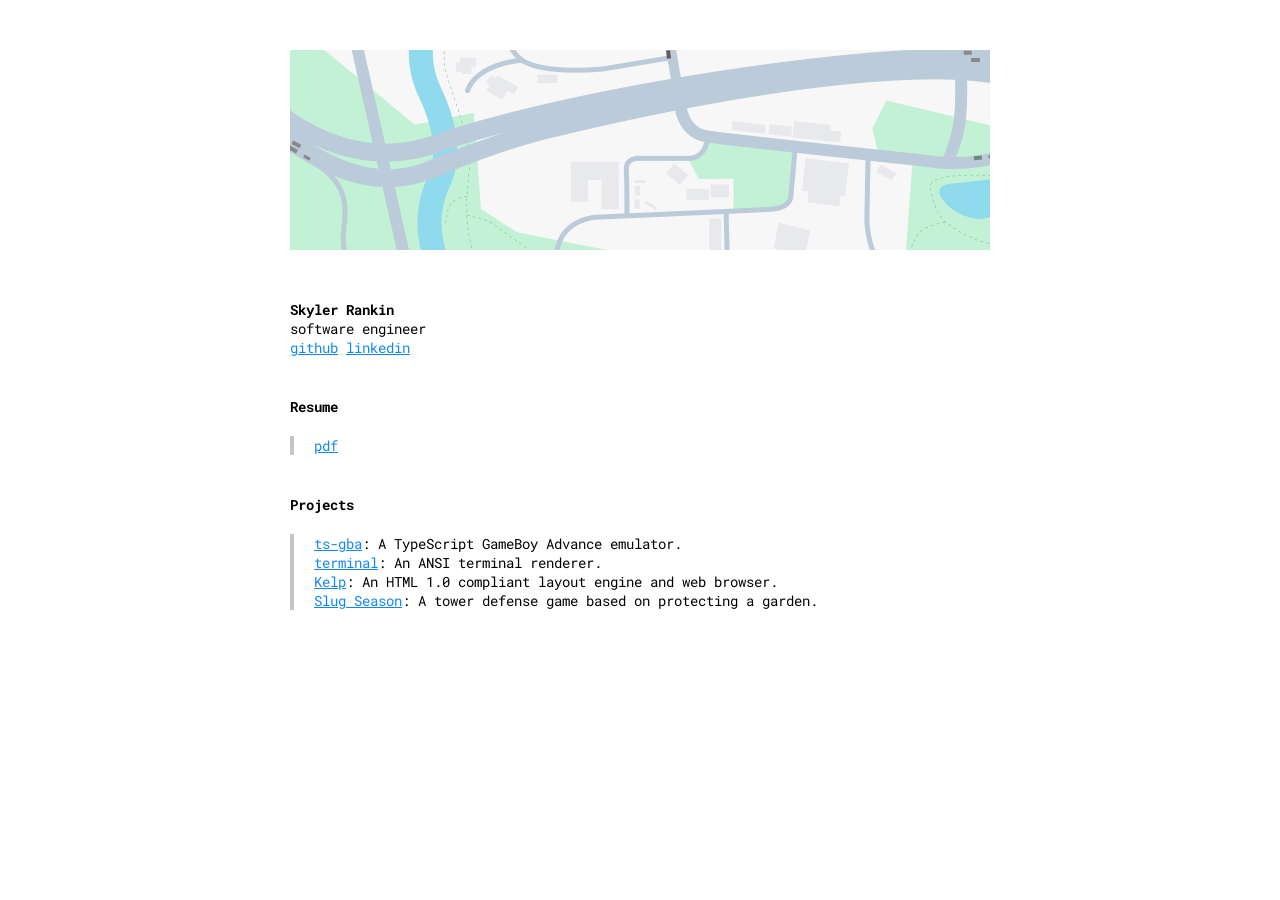
==== commit 302ee081: "Add font link and hide overflow on map canvas to improve scaling on mobile." ====
--- a/index.html
+++ b/index.html
@@ -4,11 +4,17 @@
         <meta http-equiv="X-UA-Compatible" content="IE=edge">
         <meta name="viewport" content="width=device-width, initial-scale=1">
         <meta name="description" content="">
+        <link rel="preconnect" href="https://fonts.googleapis.com">
+        <link rel="preconnect" href="https://fonts.gstatic.com" crossorigin>
+        <link href="https://fonts.googleapis.com/css2?family=Roboto+Mono:ital,wght@0,100..700;1,100..700&display=swap" rel="stylesheet">
         <title>Skyler Rankin</title>
         <style>
             * {
                 font-family: "Roboto Mono", "Courier New", "Courier", monospace;
+                font-optical-sizing: auto;
+                font-weight: 400;
                 font-size: 14px;
+                font-style: normal;
             }
 
             a {
@@ -22,8 +28,8 @@
             }
             #map-container {
                 position: relative;
-                max-width: 700px;
                 margin-bottom: 50px;
+                overflow: hidden;
             }
             .project-section {
                 padding-left: 20px;
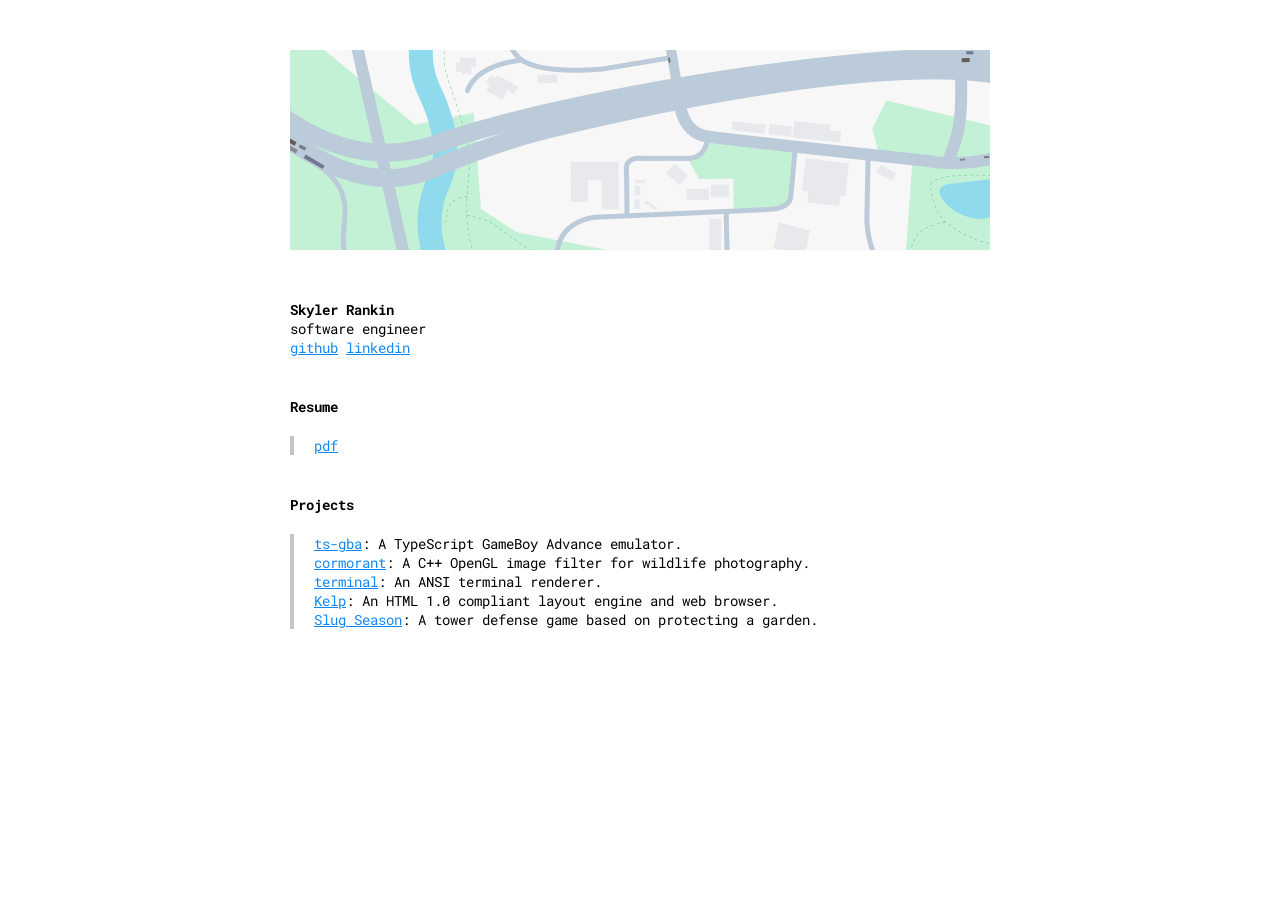
==== commit fd1870f8: "Add cormorant link, move debug ui behind a debug flag." ====
--- a/index.html
+++ b/index.html
@@ -61,6 +61,9 @@
                     <a href="https://www.github.com/SkylerRankin/ts-gba" target="_blank">ts-gba</a>: A TypeScript GameBoy Advance emulator.
                 </div>
                 <div class="project-section">
+                    <a href="https://www.github.com/SkylerRankin/cormorant" target="_blank">cormorant</a>: A C++ OpenGL image filter for wildlife photography.
+                </div>
+                <div class="project-section">
                     <a href="https://www.github.com/SkylerRankin/terminal" target="_blank">terminal</a>: An ANSI terminal renderer.
                 </div>
                 <div class="project-section">
@@ -71,5 +74,10 @@
                 </div>
             </div>
         </div>
+        <div>
+            <div id="framerate"></div>
+            <div id="updateTime"></div>
+            <div id="renderTime"></div>
+        </div>
     </body>
 </html>
